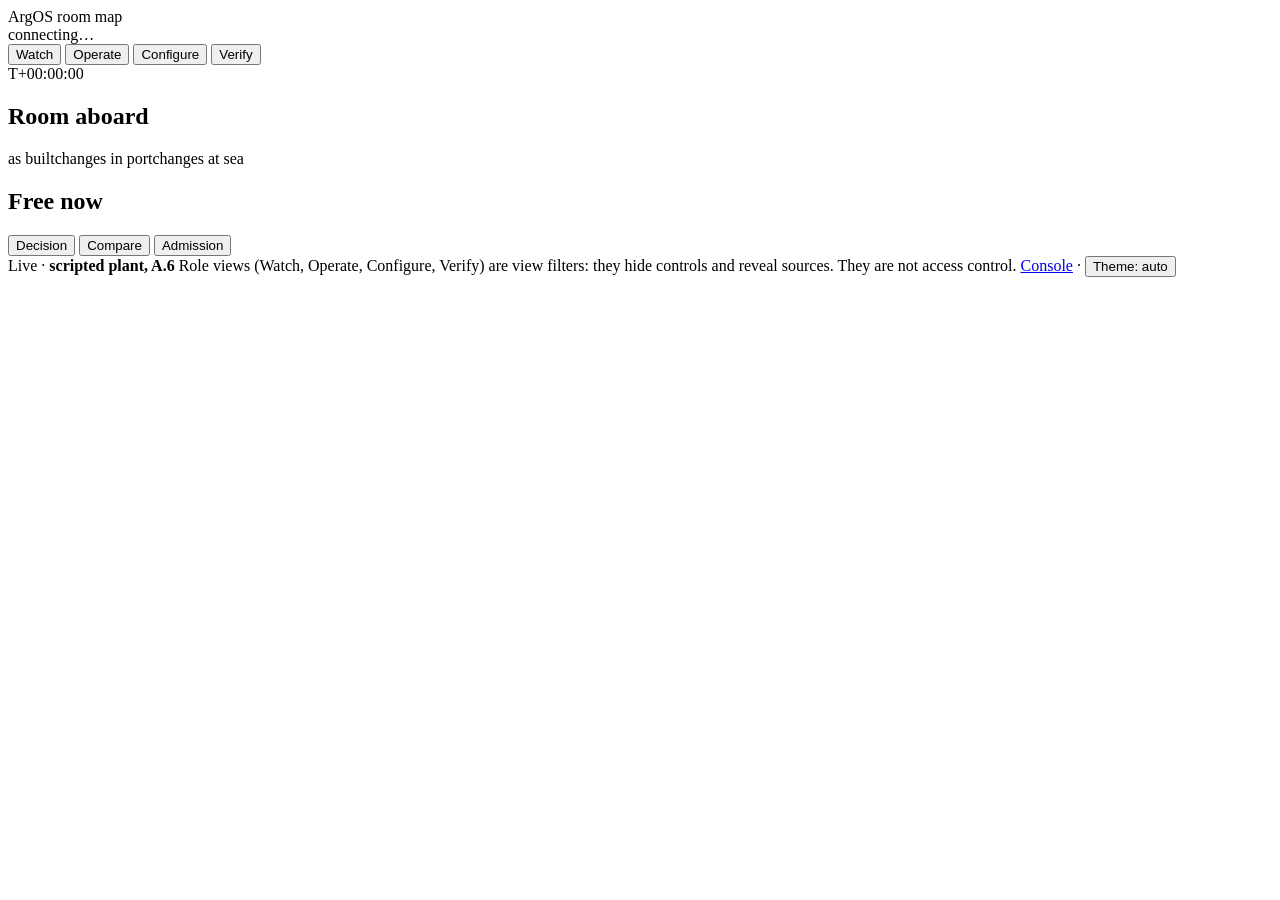
==== src/sdv/ui/static/room/index.html @ 0a1e313c "Room map: /room, an additive screen that draws the ship as room on the same stream A second page bes" ====
<!doctype html>
<html lang="en">
<head>
<meta charset="utf-8">
<meta name="viewport" content="width=device-width, initial-scale=1">
<title>ArgOS Room Map</title>
<link rel="stylesheet" href="https://fonts.googleapis.com/css2?family=Instrument+Sans:wght@400;500;600&family=JetBrains+Mono:wght@400;500&display=swap">
<link rel="stylesheet" href="/static/room/room.css">
<script defer src="/static/room/room.js"></script>
</head>
<body class="preset-operate">
<div class="wrap">
  <header class="hdr">
    <div class="brand">ArgOS <span class="brand-sub">room map</span></div>
    <div class="status" id="status">connecting…</div>
    <div class="seg jury" role="group" aria-label="Mission profile, chosen by the jury" id="profile"></div>
    <div class="seg roles" role="group" aria-label="Role view" id="presets">
      <button type="button" data-preset="watch" aria-pressed="false">Watch</button>
      <button type="button" data-preset="operate" aria-pressed="true">Operate</button>
      <button type="button" data-preset="configure" aria-pressed="false">Configure</button>
      <button type="button" data-preset="verify" aria-pressed="false">Verify</button>
    </div>
    <span class="clock" id="clock">T+00:00:00</span>
  </header>

  <div class="ops ops-only" id="ops" role="group" aria-label="Simulation"></div>
  <div class="steps ops-only" id="steps" role="list" aria-label="Demo run"></div>

  <div class="main">
    <section aria-label="Room map">
      <div class="sechead">
        <h2 id="maptitle">Room aboard</h2>
        <div class="key"><span class="k-imm"><i></i>as built</span><span class="k-port"><i></i>changes in port</span><span class="k-sea"><i></i>changes at sea</span></div>
      </div>
      <div class="hull" id="hull"></div>
      <div class="asbuilt" id="asbuilt"></div>
      <div class="sechead"><h2 id="gtitle">Free now</h2><span class="label" id="gsub"></span></div>
      <div class="gauges" id="gauges"></div>
    </section>
    <aside aria-label="Decision">
      <div class="seg tabs" role="tablist" aria-label="Decision panel" id="tabs">
        <button type="button" role="tab" data-tab="decision" aria-selected="true">Decision</button>
        <button type="button" role="tab" data-tab="compare" aria-selected="false">Compare</button>
        <button type="button" role="tab" data-tab="admit" aria-selected="false">Admission</button>
      </div>
      <div id="decision" class="panel-body"></div>
    </aside>
  </div>

  <footer class="foot">
    <span id="foot-live">Live · <b>scripted plant, A.6</b></span>
    <span>Role views (Watch, Operate, Configure, Verify) are view filters: they hide controls and reveal sources. They are not access control.</span>
    <span id="foot-source"></span>
    <span class="foot-right"><a href="/" id="console-link">Console</a> · <button type="button" class="linklike" id="theme">Theme: auto</button></span>
  </footer>
</div>
</body>
</html>
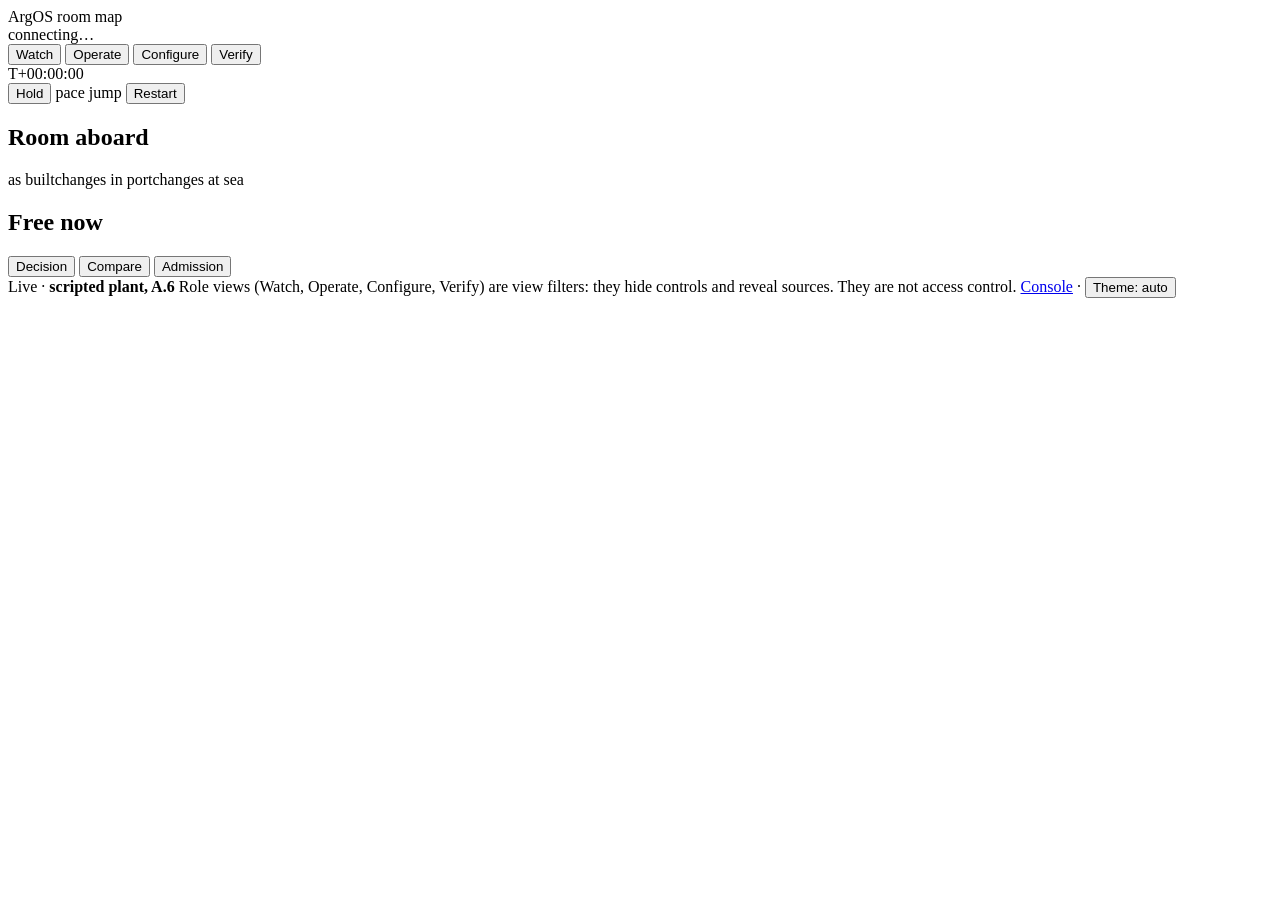
==== commit 99fd0491: "Room map: the operator's row is static markup changed in place; paint and offline tests main's SIM-b" ====
--- a/src/sdv/ui/static/room/index.html
+++ b/src/sdv/ui/static/room/index.html
@@ -23,7 +23,16 @@
     <span class="clock" id="clock">T+00:00:00</span>
   </header>
 
-  <div class="ops ops-only" id="ops" role="group" aria-label="Simulation"></div>
+  <!-- The operator's controls are static markup, changed in place: a button rebuilt between mousedown and mouseup never fires. -->
+  <div class="ops ops-only" id="ops" role="group" aria-label="Simulation">
+    <button type="button" id="ops-run" data-cmd="toggle" title="Space">Hold</button>
+    <span class="grp"><span class="gl">pace</span><span id="ops-speed"></span></span>
+    <span class="grp"><span class="gl">jump</span><span id="ops-jump"></span></span>
+    <button type="button" id="ops-restart" data-cmd="restart">Restart</button>
+    <span class="grp" id="ops-crew"></span>
+    <span class="track" aria-hidden="true"><i id="ops-fill"></i></span>
+    <span class="gl" id="ops-src"></span>
+  </div>
   <div class="steps ops-only" id="steps" role="list" aria-label="Demo run"></div>
 
   <div class="main">
